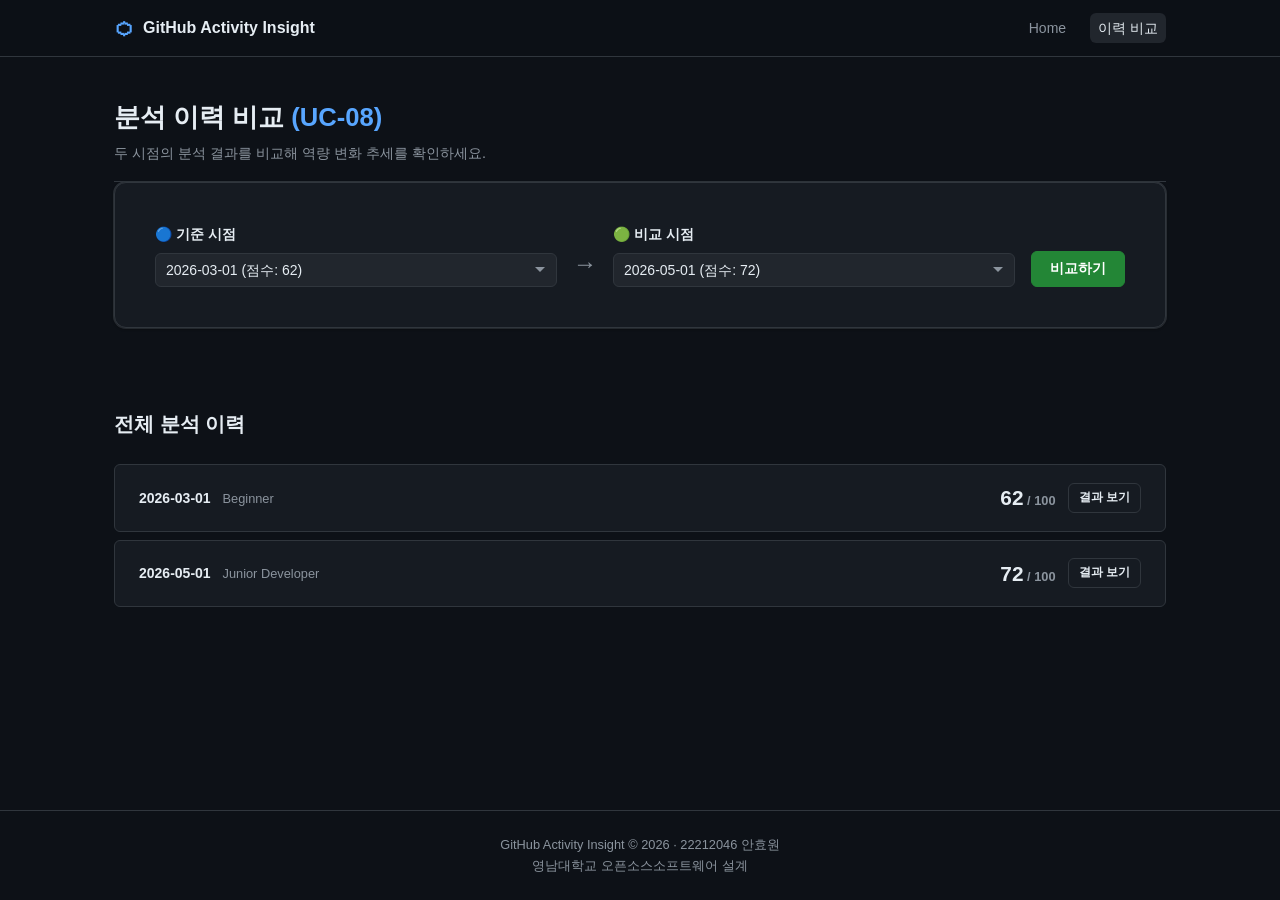
==== web/history.html @ 132d7ecf "docs(analysis): 챕터4 UI 프로토타입 절 구조 개편 및 웹 화면 구현 - 챕터 4를 화면별 단락+그림 참조 형식으로 재구성 - 목차 표기 통일: 'Domain Ana" ====
<!DOCTYPE html>
<html lang="ko">
<head>
  <meta charset="UTF-8" />
  <meta name="viewport" content="width=device-width, initial-scale=1.0" />
  <title>분석 이력 비교 – GitHub Activity Insight</title>
  <link rel="stylesheet" href="css/style.css" />
</head>
<body>
  <!-- ===== HEADER ===== -->
  <header class="site-header">
    <div class="container header-inner">
      <a href="index.html" class="brand">
        <span class="brand-icon">⬡</span>
        <span class="brand-name">GitHub Activity Insight</span>
      </a>
      <nav class="nav-links">
        <a href="index.html" class="nav-link">Home</a>
        <a href="history.html" class="nav-link active">이력 비교</a>
      </nav>
    </div>
  </header>

  <!-- ===== MAIN ===== -->
  <main class="main-content">
    <div class="container">

      <!-- Page Header -->
      <section class="page-header section-padding">
        <h1 class="page-title">분석 이력 비교 <span class="highlight">(UC-08)</span></h1>
        <p class="page-desc">두 시점의 분석 결과를 비교해 역량 변화 추세를 확인하세요.</p>
      </section>

      <!-- No History Warning (UC-08 1a) -->
      <div class="empty-state hidden" id="empty-state" role="status">
        <span class="empty-icon" aria-hidden="true">📭</span>
        <p class="empty-msg">저장된 분석 이력이 2건 미만입니다.</p>
        <a href="index.html" class="btn btn-primary">지금 분석 시작하기</a>
      </div>

      <!-- Time Point Selector (UC-08 Step 2-4) -->
      <div class="compare-controls card section-padding" id="compare-controls">
        <div class="compare-selectors">

          <div class="selector-group">
            <label for="base-select" class="form-label">🔵 기준 시점</label>
            <select id="base-select" class="form-select" aria-label="기준 시점 선택">
              <option value="">-- 선택 --</option>
              <!-- TODO: AnalysisHistory 데이터 기반으로 옵션을 동적 생성 -->
            </select>
          </div>

          <div class="selector-arrow" aria-hidden="true">→</div>

          <div class="selector-group">
            <label for="compare-select" class="form-label">🟢 비교 시점</label>
            <select id="compare-select" class="form-select" aria-label="비교 시점 선택">
              <option value="">-- 선택 --</option>
            </select>
          </div>

          <button class="btn btn-primary" id="compare-btn" disabled>비교하기</button>
        </div>
      </div>

      <!-- ── Compare Result Section ── -->
      <section class="compare-result hidden section-padding" id="compare-result" aria-labelledby="compare-result-heading">
        <h2 class="section-title" id="compare-result-heading">비교 결과</h2>

        <!-- Summary Cards -->
        <div class="compare-summary-cards" id="compare-summary-cards">
          <div class="compare-card compare-card--base">
            <span class="compare-card-label">기준</span>
            <span class="compare-card-date" id="base-date">--</span>
            <span class="compare-card-score" id="base-score">--</span>
            <span class="compare-card-type" id="base-type">--</span>
          </div>
          <div class="compare-vs" aria-hidden="true">VS</div>
          <div class="compare-card compare-card--current">
            <span class="compare-card-label">비교</span>
            <span class="compare-card-date" id="current-date">--</span>
            <span class="compare-card-score" id="current-score">--</span>
            <span class="compare-card-type" id="current-type">--</span>
          </div>
        </div>

        <!-- Comparison Table (UC-08 Step 7) -->
        <div class="table-wrapper" role="region" aria-label="지표 비교 테이블">
          <table class="compare-table" id="compare-table">
            <caption class="sr-only">기준 시점과 비교 시점의 지표 비교</caption>
            <thead>
              <tr>
                <th scope="col">지표</th>
                <th scope="col">기준값</th>
                <th scope="col">현재값</th>
                <th scope="col">증감</th>
                <th scope="col">증감율</th>
              </tr>
            </thead>
            <tbody id="compare-tbody">
              <!-- TODO(UC-08 Step 6-7): AnalysisResult 두 건 비교 후 행 동적 생성 -->
              <!-- 행 예시 (JS에서 생성)
              <tr>
                <td>종합 점수</td>
                <td>62</td>
                <td>74</td>
                <td class="delta delta--up">+12</td>
                <td class="delta delta--up">+19.4%</td>
              </tr>
              -->
              <tr class="compare-placeholder-row">
                <td colspan="5" class="placeholder-cell">시점을 선택하고 [비교하기]를 누르세요.</td>
              </tr>
            </tbody>
          </table>
        </div>

        <!-- Sparkline Area (UC-08 Step 9) -->
        <div class="sparkline-section" aria-labelledby="sparkline-heading">
          <h3 class="section-subtitle" id="sparkline-heading">종합 점수 추이 (최근 5회)</h3>
          <div class="sparkline-wrapper" id="sparkline-wrapper" aria-label="점수 추이 스파크라인">
            <!-- TODO: Canvas 또는 SVG 기반 스파크라인 렌더링 -->
            <canvas id="sparkline-canvas" width="600" height="80" aria-label="점수 추이 그래프"></canvas>
          </div>
        </div>

        <!-- Encouragement Message (UC-08 Step 10) -->
        <div class="encourage-box" id="encourage-box" aria-live="polite">
          <!-- TODO(UC-08 Step 10): FeedbackGenerator의 개선 메시지 출력 -->
          <span class="encourage-icon" aria-hidden="true">🎉</span>
          <p class="encourage-text" id="encourage-text">비교 결과를 확인하면 격려 메시지가 여기에 표시됩니다.</p>
        </div>

      </section>

      <!-- History List -->
      <section class="history-list-section section-padding" aria-labelledby="history-list-heading">
        <h2 class="section-title" id="history-list-heading">전체 분석 이력</h2>
        <div class="history-list" id="history-list" role="list">
          <!-- TODO: AnalysisHistory 조회 후 카드 동적 생성 -->
          <div class="history-item history-item--placeholder" role="listitem">
            <span class="history-item-placeholder-text">분석 이력이 없습니다.</span>
          </div>
        </div>
      </section>

    </div>
  </main>

  <!-- ===== FOOTER ===== -->
  <footer class="site-footer">
    <div class="container footer-inner">
      <p class="footer-text">GitHub Activity Insight &copy; 2026 · 22212046 안효원</p>
      <p class="footer-text">영남대학교 오픈소스소프트웨어 설계</p>
    </div>
  </footer>

  <script src="js/app.js"></script>
</body>
</html>
---- web/css/style.css ----
/* ================================================================
   GitHub Activity Insight – style.css
   Design tokens → Layout → Components → Page-specific
   ================================================================ */

/* ── Design Tokens ─────────────────────────────────────────────── */
:root {
  /* Colors */
  --color-bg:          #0d1117;
  --color-surface:     #161b22;
  --color-surface-2:   #21262d;
  --color-border:      #30363d;
  --color-text:        #e6edf3;
  --color-text-muted:  #8b949e;
  --color-primary:     #238636;
  --color-primary-hover: #2ea043;
  --color-accent:      #58a6ff;
  --color-danger:      #f85149;
  --color-warning:     #d29922;
  --color-success:     #3fb950;

  /* Metric colors */
  --color-activity:    #58a6ff;
  --color-diversity:   #bc8cff;
  --color-collab:      #3fb950;
  --color-persist:     #ffa657;

  /* Typography */
  --font-sans: -apple-system, BlinkMacSystemFont, 'Segoe UI', Helvetica, Arial, sans-serif;
  --font-mono: 'SFMono-Regular', Consolas, 'Liberation Mono', Menlo, monospace;

  /* Spacing */
  --space-xs:  4px;
  --space-sm:  8px;
  --space-md:  16px;
  --space-lg:  24px;
  --space-xl:  40px;
  --space-2xl: 64px;

  /* Radius */
  --radius-sm: 6px;
  --radius-md: 12px;
  --radius-lg: 16px;

  /* Shadows */
  --shadow-card: 0 1px 3px rgba(0,0,0,.4), 0 0 0 1px var(--color-border);
  --shadow-focus: 0 0 0 3px rgba(88,166,255,.35);
}

/* ── Reset / Base ───────────────────────────────────────────────── */
*, *::before, *::after { box-sizing: border-box; margin: 0; padding: 0; }
html { scroll-behavior: smooth; }
body {
  background-color: var(--color-bg);
  color: var(--color-text);
  font-family: var(--font-sans);
  font-size: 15px;
  line-height: 1.6;
  min-height: 100vh;
  display: flex;
  flex-direction: column;
}
a { color: var(--color-accent); text-decoration: none; }
a:hover { text-decoration: underline; }
img { display: block; max-width: 100%; }
ul, ol { list-style: none; }
button { cursor: pointer; font-family: inherit; }

/* Screen-reader only */
.sr-only {
  position: absolute; width: 1px; height: 1px;
  padding: 0; margin: -1px; overflow: hidden;
  clip: rect(0,0,0,0); white-space: nowrap; border: 0;
}
.hidden { display: none !important; }

/* ── Layout ─────────────────────────────────────────────────────── */
.container {
  width: 100%;
  max-width: 1100px;
  margin-inline: auto;
  padding-inline: var(--space-lg);
}
.narrow { max-width: 520px; }
.section-padding { padding-block: var(--space-xl); }

/* ── Site Header ────────────────────────────────────────────────── */
.site-header {
  position: sticky; top: 0; z-index: 100;
  background-color: rgba(13,17,23,.88);
  backdrop-filter: blur(12px);
  border-bottom: 1px solid var(--color-border);
}
.header-inner {
  display: flex; align-items: center; justify-content: space-between;
  height: 56px;
}
.brand {
  display: flex; align-items: center; gap: var(--space-sm);
  font-weight: 700; font-size: 1rem;
  color: var(--color-text);
  text-decoration: none;
}
.brand:hover { text-decoration: none; }
.brand-icon { font-size: 1.3rem; color: var(--color-accent); }
.nav-links { display: flex; gap: var(--space-md); }
.nav-link {
  font-size: .875rem; color: var(--color-text-muted);
  padding: var(--space-xs) var(--space-sm);
  border-radius: var(--radius-sm);
  transition: color .15s, background .15s;
}
.nav-link:hover, .nav-link.active {
  color: var(--color-text);
  background-color: var(--color-surface-2);
  text-decoration: none;
}

/* ── Site Footer ────────────────────────────────────────────────── */
.site-footer {
  margin-top: auto;
  border-top: 1px solid var(--color-border);
  padding-block: var(--space-lg);
}
.footer-inner { text-align: center; }
.footer-text { font-size: .8rem; color: var(--color-text-muted); }

/* ── Buttons ────────────────────────────────────────────────────── */
.btn {
  display: inline-flex; align-items: center; justify-content: center;
  gap: var(--space-xs);
  padding: 8px 18px;
  border-radius: var(--radius-sm);
  font-size: .875rem; font-weight: 600;
  border: 1px solid transparent;
  transition: background .15s, border-color .15s, opacity .15s;
}
.btn:focus-visible { outline: 2px solid var(--color-accent); outline-offset: 2px; }
.btn:disabled { opacity: .45; cursor: not-allowed; }

.btn-primary {
  background-color: var(--color-primary);
  border-color: var(--color-primary);
  color: #fff;
}
.btn-primary:hover:not(:disabled) { background-color: var(--color-primary-hover); border-color: var(--color-primary-hover); }

.btn-ghost {
  background-color: transparent;
  border-color: var(--color-border);
  color: var(--color-text);
}
.btn-ghost:hover:not(:disabled) { background-color: var(--color-surface-2); }

.btn-full { width: 100%; }

/* ── Card ───────────────────────────────────────────────────────── */
.card {
  background-color: var(--color-surface);
  border: 1px solid var(--color-border);
  border-radius: var(--radius-md);
  padding: var(--space-xl);
  box-shadow: var(--shadow-card);
}
.card-title { font-size: 1.125rem; font-weight: 700; margin-bottom: var(--space-xs); }
.card-desc  { font-size: .875rem; color: var(--color-text-muted); margin-bottom: var(--space-lg); }

/* ── Highlight ──────────────────────────────────────────────────── */
.highlight { color: var(--color-accent); }

/* ── Divider ────────────────────────────────────────────────────── */
.divider {
  height: 1px;
  background-color: var(--color-border);
  margin-block: var(--space-lg);
}

/* ── Form ───────────────────────────────────────────────────────── */
.form-group { margin-bottom: var(--space-md); }
.form-label { display: block; font-size: .875rem; font-weight: 600; margin-bottom: var(--space-xs); }
.input-wrapper {
  display: flex; align-items: center;
  background-color: var(--color-bg);
  border: 1px solid var(--color-border);
  border-radius: var(--radius-sm);
  overflow: hidden;
}
.input-wrapper:focus-within { border-color: var(--color-accent); box-shadow: var(--shadow-focus); }
.input-prefix {
  padding: 8px 10px;
  color: var(--color-text-muted);
  font-size: .8rem;
  border-right: 1px solid var(--color-border);
  white-space: nowrap;
  background-color: var(--color-surface-2);
}
.form-input {
  flex: 1;
  padding: 9px 10px;
  background: transparent;
  border: none;
  color: var(--color-text);
  font-size: .9rem;
  outline: none;
}
.form-input::placeholder { color: var(--color-text-muted); }
.input-status { padding-right: 10px; font-size: 1rem; }
.form-hint  { font-size: .78rem; color: var(--color-text-muted); margin-top: var(--space-xs); }
.form-error { font-size: .78rem; color: var(--color-danger);  margin-top: var(--space-xs); }
.card-footnote { font-size: .78rem; color: var(--color-text-muted); text-align: center; }

.form-select {
  background-color: var(--color-surface-2);
  border: 1px solid var(--color-border);
  border-radius: var(--radius-sm);
  color: var(--color-text);
  padding: 8px 32px 8px 10px;
  font-size: .875rem;
  appearance: none;
  background-image: url("data:image/svg+xml,%3Csvg xmlns='http://www.w3.org/2000/svg' width='12' height='12' viewBox='0 0 12 12'%3E%3Cpath fill='%238b949e' d='M6 8L1 3h10z'/%3E%3C/svg%3E");
  background-repeat: no-repeat;
  background-position: right 10px center;
  cursor: pointer;
}
.form-select:focus { outline: none; border-color: var(--color-accent); box-shadow: var(--shadow-focus); }

/* ── Notice Box ─────────────────────────────────────────────────── */
.notice-box {
  display: flex; align-items: flex-start; gap: var(--space-sm);
  padding: var(--space-md);
  border-radius: var(--radius-sm);
  background-color: rgba(210,153,34,.12);
  border: 1px solid rgba(210,153,34,.4);
  font-size: .85rem;
  margin-bottom: var(--space-md);
}
.notice--warn {
  background-color: rgba(210,153,34,.12);
  border-color: rgba(210,153,34,.4);
}
.notice-icon { font-size: 1rem; flex-shrink: 0; }

/* ── Section titles ─────────────────────────────────────────────── */
.section-title {
  font-size: 1.25rem; font-weight: 700;
  margin-bottom: var(--space-lg);
}
.section-subtitle {
  font-size: 1rem; font-weight: 600;
  margin-bottom: var(--space-md);
}

/* ================================================================
   HOME PAGE
   ================================================================ */

/* Hero */
.hero { padding-block: var(--space-2xl) var(--space-xl); }
.hero-inner {
  display: grid;
  grid-template-columns: 1fr 400px;
  gap: var(--space-xl);
  align-items: start;
}
@media (max-width: 780px) {
  .hero-inner { grid-template-columns: 1fr; }
}
.hero-title {
  font-size: clamp(1.6rem, 4vw, 2.4rem);
  font-weight: 800;
  line-height: 1.25;
  margin-bottom: var(--space-md);
}
.hero-desc {
  font-size: 1rem; color: var(--color-text-muted);
  max-width: 480px; margin-bottom: var(--space-lg);
}
.metric-chips {
  display: flex; flex-wrap: wrap; gap: var(--space-sm);
}
.chip {
  padding: 4px 12px;
  border-radius: 999px;
  font-size: .78rem; font-weight: 600;
  border: 1px solid;
}
.chip--activity  { color: var(--color-activity);  border-color: var(--color-activity);  background: rgba(88,166,255,.08); }
.chip--diversity { color: var(--color-diversity); border-color: var(--color-diversity); background: rgba(188,140,255,.08); }
.chip--collab    { color: var(--color-collab);    border-color: var(--color-collab);    background: rgba(63,185,80,.08); }
.chip--persist   { color: var(--color-persist);   border-color: var(--color-persist);   background: rgba(255,166,87,.08); }

/* Feature Grid */
.feature-grid {
  display: grid;
  grid-template-columns: repeat(auto-fill, minmax(220px, 1fr));
  gap: var(--space-md);
}
.feature-card {
  background-color: var(--color-surface);
  border: 1px solid var(--color-border);
  border-radius: var(--radius-md);
  padding: var(--space-lg);
}
.feature-icon { font-size: 2rem; margin-bottom: var(--space-sm); }
.feature-title { font-size: 1rem; font-weight: 700; margin-bottom: var(--space-xs); }
.feature-desc  { font-size: .85rem; color: var(--color-text-muted); }

/* ================================================================
   PROGRESS PAGE
   ================================================================ */
.center-main { display: flex; align-items: flex-start; justify-content: center; padding-block: var(--space-xl); }
.progress-card { text-align: center; }

.progress-avatar { margin-bottom: var(--space-md); }
.avatar-img {
  width: 72px; height: 72px;
  border-radius: 50%;
  border: 2px solid var(--color-border);
  margin-inline: auto;
}
.progress-title   { font-size: 1.3rem; font-weight: 700; margin-bottom: var(--space-xs); }
.progress-subtitle { font-size: .85rem; color: var(--color-text-muted); margin-bottom: var(--space-lg); }
.progress-subtitle code { font-family: var(--font-mono); font-size: .8rem; }

/* Overall progress bar */
.overall-progress {
  display: flex; align-items: center; gap: var(--space-sm);
  margin-bottom: var(--space-xl);
}
.progress-bar-track {
  flex: 1; height: 8px;
  background-color: var(--color-surface-2);
  border-radius: 999px; overflow: hidden;
}
.progress-bar-fill {
  height: 100%;
  background: linear-gradient(90deg, var(--color-accent), var(--color-primary));
  border-radius: 999px;
  transition: width .4s ease;
}
.progress-percent { font-size: .8rem; color: var(--color-text-muted); width: 36px; text-align: right; }

/* Step list */
.step-list { text-align: left; display: flex; flex-direction: column; gap: var(--space-sm); margin-bottom: var(--space-lg); }
.step-item {
  display: flex; align-items: center; gap: var(--space-md);
  padding: var(--space-md);
  background-color: var(--color-surface-2);
  border: 1px solid var(--color-border);
  border-radius: var(--radius-sm);
  transition: border-color .2s;
}
.step-item.step--running  { border-color: var(--color-accent); }
.step-item.step--done     { border-color: var(--color-success); }
.step-item.step--error    { border-color: var(--color-danger); }
.step-icon-wrapper { position: relative; width: 32px; height: 32px; flex-shrink: 0; }
.step-icon { font-size: 1.3rem; position: absolute; top: 50%; left: 50%; transform: translate(-50%, -50%); }
.step-info { flex: 1; }
.step-name   { display: block; font-size: .9rem; font-weight: 600; }
.step-detail { display: block; font-size: .78rem; color: var(--color-text-muted); }
.step-status-badge {
  font-size: .72rem; font-weight: 700;
  padding: 2px 8px; border-radius: 999px;
  background-color: var(--color-surface);
  border: 1px solid var(--color-border);
  color: var(--color-text-muted);
}
.step-item.step--running .step-status-badge { color: var(--color-accent); border-color: var(--color-accent); background: rgba(88,166,255,.1); }
.step-item.step--done    .step-status-badge { color: var(--color-success); border-color: var(--color-success); background: rgba(63,185,80,.1); }
.step-item.step--error   .step-status-badge { color: var(--color-danger); border-color: var(--color-danger); background: rgba(248,81,73,.1); }

/* Spinner */
.step-spinner {
  display: block;
  width: 16px; height: 16px;
  border: 2px solid var(--color-border);
  border-top-color: var(--color-accent);
  border-radius: 50%;
  animation: spin .7s linear infinite;
  position: absolute; top: 50%; left: 50%; transform: translate(-50%, -50%);
}
@keyframes spin { to { transform: translate(-50%, -50%) rotate(360deg); } }

/* ================================================================
   RESULT PAGE
   ================================================================ */
.main-content { flex: 1; }

/* Result Header */
.result-header {
  display: flex; flex-wrap: wrap;
  align-items: center; justify-content: space-between;
  gap: var(--space-md);
  padding-bottom: var(--space-md);
  border-bottom: 1px solid var(--color-border);
}
.result-identity { display: flex; align-items: center; gap: var(--space-md); }
.result-avatar {
  width: 60px; height: 60px;
  border-radius: 50%;
  border: 2px solid var(--color-border);
}
.result-username { font-size: 1.4rem; font-weight: 800; }
.result-type-badge {
  display: inline-block; margin-top: 4px;
  padding: 2px 10px; border-radius: 999px;
  font-size: .72rem; font-weight: 700;
  background-color: rgba(88,166,255,.15);
  border: 1px solid rgba(88,166,255,.4);
  color: var(--color-accent);
}
.result-actions { display: flex; gap: var(--space-sm); flex-wrap: wrap; }

/* Score */
.score-layout {
  display: grid;
  grid-template-columns: 240px 1fr;
  gap: var(--space-xl);
  align-items: center;
}
@media (max-width: 600px) { .score-layout { grid-template-columns: 1fr; } }

.score-gauge-wrapper { display: flex; flex-direction: column; align-items: center; gap: var(--space-sm); }
.gauge-svg { width: 200px; }
.gauge-track { fill: none; stroke: var(--color-surface-2); stroke-width: 14; stroke-linecap: round; }
.gauge-fill  { fill: none; stroke: url(#gauge-gradient); stroke-width: 14; stroke-linecap: round; transition: stroke-dashoffset 1s ease; }
.gauge-value { font-size: 2rem; font-weight: 800; fill: var(--color-text); }
.gauge-label { font-size: .8rem; fill: var(--color-text-muted); }
.gauge-meta  { font-size: .78rem; color: var(--color-text-muted); text-align: center; }
.trust-badge {
  display: inline-block; padding: 1px 6px; border-radius: 999px;
  font-size: .72rem; font-weight: 700;
  background: rgba(63,185,80,.1); border: 1px solid rgba(63,185,80,.4);
  color: var(--color-success);
}
.score-summary-text { font-size: 1rem; color: var(--color-text-muted); line-height: 1.7; }

/* Metrics Grid */
.metrics-grid {
  display: grid;
  grid-template-columns: repeat(auto-fill, minmax(220px, 1fr));
  gap: var(--space-md);
}
.metric-card {
  background-color: var(--color-surface);
  border: 1px solid var(--color-border);
  border-radius: var(--radius-md);
  padding: var(--space-lg);
}
.metric-card-header {
  display: flex; align-items: center; gap: var(--space-xs);
  margin-bottom: var(--space-md);
}
.metric-icon { font-size: 1.1rem; }
.metric-name { font-weight: 700; font-size: .9rem; flex: 1; }
.metric-trust-tag {
  font-size: .65rem; font-weight: 700;
  padding: 1px 5px; border-radius: 3px;
  background: rgba(210,153,34,.15);
  border: 1px solid rgba(210,153,34,.4);
  color: var(--color-warning);
}
.metric-bar-track {
  height: 6px; background-color: var(--color-surface-2);
  border-radius: 999px; overflow: hidden;
  margin-bottom: var(--space-sm);
}
.metric-bar-fill {
  height: 100%; border-radius: 999px;
  transition: width .8s ease;
}
.metric-bar--activity  { background-color: var(--color-activity); }
.metric-bar--diversity { background-color: var(--color-diversity); }
.metric-bar--collab    { background-color: var(--color-collab); }
.metric-bar--persist   { background-color: var(--color-persist); }
.metric-score-row { display: flex; align-items: baseline; gap: 3px; margin-bottom: var(--space-xs); }
.metric-score     { font-size: 1.5rem; font-weight: 800; }
.metric-score-max { font-size: .8rem; color: var(--color-text-muted); }
.metric-desc      { font-size: .78rem; color: var(--color-text-muted); }

/* Feedback */
.feedback-section { border-top: 1px solid var(--color-border); }
.feedback-columns { display: grid; grid-template-columns: 1fr 1fr; gap: var(--space-lg); }
@media (max-width: 640px) { .feedback-columns { grid-template-columns: 1fr; } }
.feedback-col-title {
  font-size: 1rem; font-weight: 700;
  margin-bottom: var(--space-md);
  display: flex; align-items: center; gap: var(--space-sm);
}
.feedback-col-title--strength { color: var(--color-success); }
.feedback-col-title--improve  { color: var(--color-warning); }
.feedback-list { display: flex; flex-direction: column; gap: var(--space-sm); }
.feedback-item {
  background-color: var(--color-surface);
  border: 1px solid var(--color-border);
  border-radius: var(--radius-sm);
  padding: var(--space-md);
  font-size: .875rem;
}
.feedback-item--placeholder { color: var(--color-text-muted); font-style: italic; }

.reanalyze-row { display: flex; justify-content: center; padding-top: 0; }

/* ================================================================
   HISTORY PAGE
   ================================================================ */
.page-header { padding-bottom: var(--space-md); border-bottom: 1px solid var(--color-border); }
.page-title { font-size: 1.6rem; font-weight: 800; margin-bottom: var(--space-xs); }
.page-desc  { color: var(--color-text-muted); font-size: .9rem; }

.empty-state {
  display: flex; flex-direction: column; align-items: center; gap: var(--space-md);
  padding: var(--space-2xl);
  text-align: center;
}
.empty-icon { font-size: 3rem; }
.empty-msg  { color: var(--color-text-muted); }

/* Compare Controls */
.compare-controls { margin-bottom: var(--space-xl); }
.compare-selectors {
  display: flex; align-items: flex-end;
  flex-wrap: wrap; gap: var(--space-md);
}
.selector-group { display: flex; flex-direction: column; gap: var(--space-xs); flex: 1; min-width: 180px; }
.selector-arrow {
  font-size: 1.5rem; color: var(--color-text-muted);
  padding-bottom: 4px;
}

/* Compare Summary Cards */
.compare-summary-cards {
  display: flex; align-items: center; justify-content: center;
  gap: var(--space-lg);
  margin-bottom: var(--space-xl);
  flex-wrap: wrap;
}
.compare-card {
  background-color: var(--color-surface);
  border: 1px solid var(--color-border);
  border-radius: var(--radius-md);
  padding: var(--space-lg) var(--space-xl);
  text-align: center;
  display: flex; flex-direction: column; gap: 4px;
  min-width: 160px;
}
.compare-card--base    { border-top: 3px solid var(--color-accent); }
.compare-card--current { border-top: 3px solid var(--color-success); }
.compare-card-label { font-size: .72rem; font-weight: 700; color: var(--color-text-muted); text-transform: uppercase; letter-spacing: .04em; }
.compare-card-date  { font-size: .8rem; color: var(--color-text-muted); }
.compare-card-score { font-size: 2rem; font-weight: 800; }
.compare-card-type  { font-size: .75rem; color: var(--color-text-muted); }
.compare-vs { font-size: 1.25rem; font-weight: 800; color: var(--color-text-muted); }

/* Compare Table */
.table-wrapper { overflow-x: auto; margin-bottom: var(--space-xl); }
.compare-table {
  width: 100%;
  border-collapse: collapse;
  font-size: .875rem;
}
.compare-table th,
.compare-table td {
  padding: 10px 14px;
  border: 1px solid var(--color-border);
  text-align: right;
}
.compare-table th:first-child,
.compare-table td:first-child { text-align: left; }
.compare-table thead th {
  background-color: var(--color-surface-2);
  font-weight: 700;
  color: var(--color-text-muted);
  font-size: .78rem;
  text-transform: uppercase;
  letter-spacing: .04em;
}
.compare-table tbody tr:hover { background-color: var(--color-surface-2); }
.placeholder-cell { text-align: center !important; color: var(--color-text-muted); font-style: italic; padding: var(--space-xl); }

.delta--up   { color: var(--color-success); font-weight: 700; }
.delta--down { color: var(--color-danger);  font-weight: 700; }
.delta--neutral { color: var(--color-text-muted); }

/* Sparkline */
.sparkline-section { margin-bottom: var(--space-xl); }
.sparkline-wrapper {
  background-color: var(--color-surface);
  border: 1px solid var(--color-border);
  border-radius: var(--radius-md);
  padding: var(--space-md);
  overflow-x: auto;
}
#sparkline-canvas { display: block; width: 100%; }

/* Encourage Box */
.encourage-box {
  display: flex; align-items: center; gap: var(--space-md);
  padding: var(--space-lg);
  background: linear-gradient(135deg, rgba(63,185,80,.08), rgba(88,166,255,.08));
  border: 1px solid var(--color-border);
  border-radius: var(--radius-md);
  margin-bottom: var(--space-xl);
}
.encourage-icon { font-size: 1.8rem; }
.encourage-text { font-size: .95rem; line-height: 1.6; }

/* History List */
.history-list { display: flex; flex-direction: column; gap: var(--space-sm); }
.history-item {
  display: flex; align-items: center; justify-content: space-between;
  flex-wrap: wrap; gap: var(--space-sm);
  padding: var(--space-md) var(--space-lg);
  background-color: var(--color-surface);
  border: 1px solid var(--color-border);
  border-radius: var(--radius-sm);
  font-size: .875rem;
}
.history-item--placeholder { justify-content: center; color: var(--color-text-muted); font-style: italic; padding: var(--space-xl); }
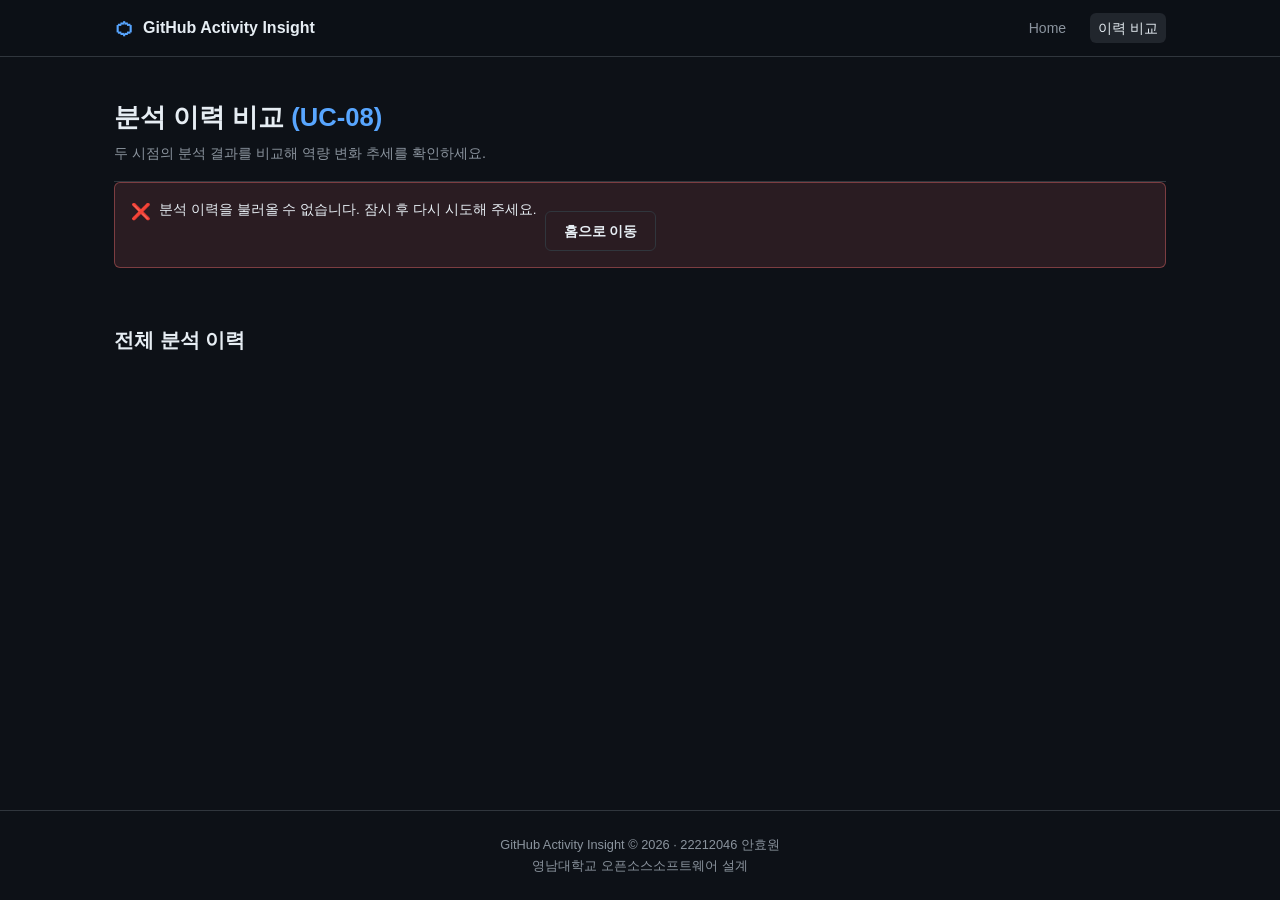
==== commit 22c33bce: "feat: 프론트엔드 오류 상태 UI 구현 - result.html, history.html, progress.html에 오류 상태 UI 요소 추가 - app.js의 initRes" ====
--- a/web/history.html
+++ b/web/history.html
@@ -30,6 +30,13 @@
         <h1 class="page-title">분석 이력 비교 <span class="highlight">(UC-08)</span></h1>
         <p class="page-desc">두 시점의 분석 결과를 비교해 역량 변화 추세를 확인하세요.</p>
       </section>
+
+      <!-- Error State (API Failure) -->
+      <div class="notice-box notice--error hidden" id="error-notice" role="alert" aria-live="assertive">
+        <span class="notice-icon">❌</span>
+        <span class="notice-msg" id="error-message">분석 이력을 불러올 수 없습니다.</span>
+        <a href="index.html" class="btn btn-ghost" style="margin-top: 12px;">홈으로 이동</a>
+      </div>
 
       <!-- No History Warning (UC-08 1a) -->
       <div class="empty-state hidden" id="empty-state" role="status">
--- a/web/css/style.css
+++ b/web/css/style.css
@@ -1,6 +1,6 @@
 /* ================================================================
-   GitHub Activity Insight – style.css
-   Design tokens → Layout → Components → Page-specific
+    GitHub Activity Insight – style.css
+    Design tokens → Layout → Components → Page-specific
    ================================================================ */
 
 /* ── Design Tokens ─────────────────────────────────────────────── */
@@ -88,6 +88,7 @@
 .site-header {
   position: sticky; top: 0; z-index: 100;
   background-color: rgba(13,17,23,.88);
+  -webkit-backdrop-filter: blur(12px);
   backdrop-filter: blur(12px);
   border-bottom: 1px solid var(--color-border);
 }
@@ -115,6 +116,10 @@
   background-color: var(--color-surface-2);
   text-decoration: none;
 }
+.nav-user { display: flex; align-items: center; gap: 8px; font-size: .875rem; color: var(--color-text-muted); }
+.nav-avatar { width: 24px; height: 24px; border-radius: 50%; border: 1px solid var(--color-border); }
+.nav-logout-btn { background: none; border: none; cursor: pointer; font-size: .875rem; color: var(--color-text-muted); padding: 4px 8px; border-radius: 6px; }
+.nav-logout-btn:hover { background: var(--color-surface-2); color: var(--color-text); }
 
 /* ── Site Footer ────────────────────────────────────────────────── */
 .site-footer {
@@ -237,6 +242,10 @@
 .notice--warn {
   background-color: rgba(210,153,34,.12);
   border-color: rgba(210,153,34,.4);
+}
+.notice--error {
+  background-color: rgba(248,113,113,.12);
+  border-color: rgba(248,113,113,.4);
 }
 .notice-icon { font-size: 1rem; flex-shrink: 0; }
 
